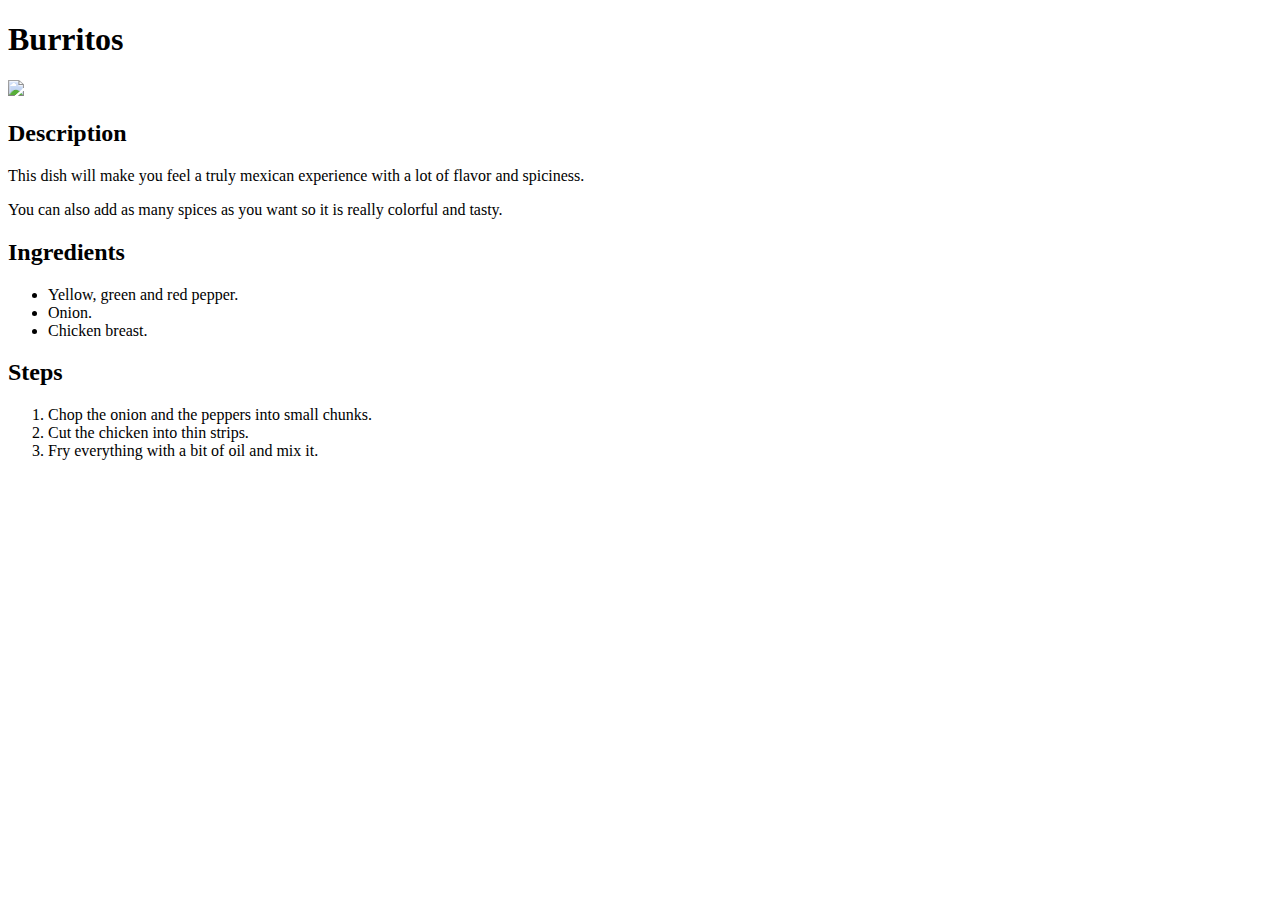
==== recipes/burritos.html @ f7b07cec "index.html recipes/burritos.html recipes/burritos.jpeg" ====
<!DOCTYPE html>
<html lang="en">
<head>
    <meta charset="UTF-8">
    <meta http-equiv="X-UA-Compatible" content="IE=edge">
    <meta name="viewport" content="width=device-width, initial-scale=1.0">
    <title>Burritos recipe</title>
</head>
<body>
    <h1>Burritos</h1>
    <img src="/home/martos/repos/odin-recipes/recipes/burritos.jpeg">
    
    <h2>Description</h2>
    <p>This dish will make you feel a truly mexican experience with a lot of 
        flavor and spiciness.</p>
    <p>You can also add as many spices as you want so it is really colorful and 
        tasty.</p>
    
    <h2>Ingredients</h2>
    <ul>
        <li>Yellow, green and red pepper.</li>
        <li>Onion.</li>
        <li>Chicken breast.</li>
    </ul>
    
    <h2>Steps</h2>
    <ol>
        <li>Chop the onion and the peppers into small chunks.</li>
        <li>Cut the chicken into thin strips.</li>
        <li>Fry everything with a bit of oil and mix it.</li>
    </ol>
</body>
</html>
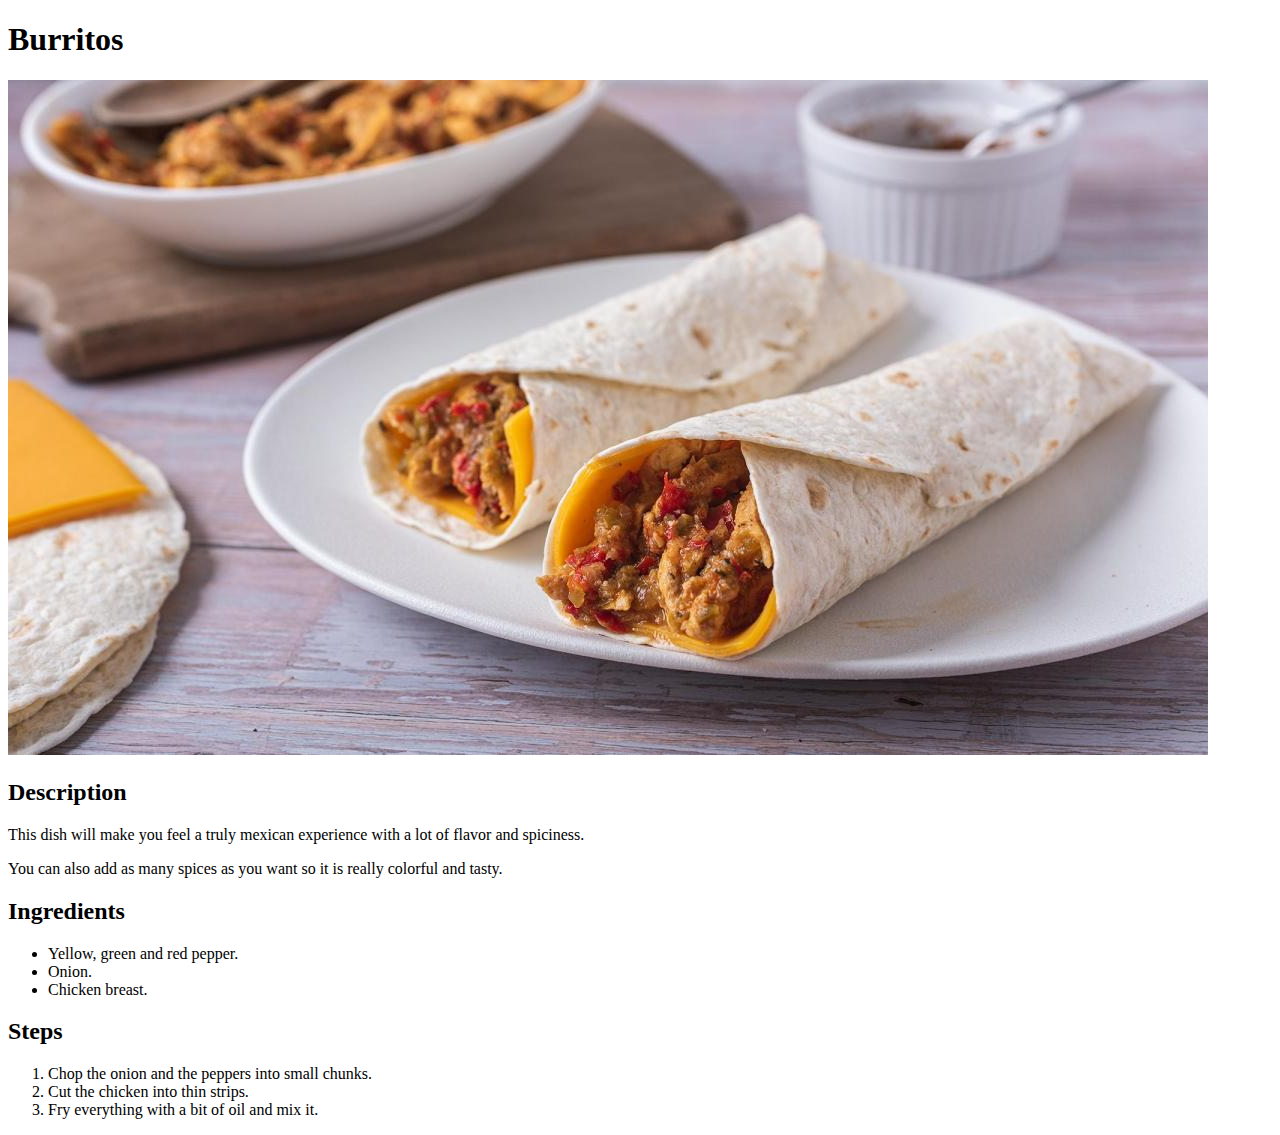
==== commit 5e02ad4c: "test2" ====
--- a/recipes/burritos.html
+++ b/recipes/burritos.html
@@ -8,7 +8,7 @@
 </head>
 <body>
     <h1>Burritos</h1>
-    <img src="/home/martos/repos/odin-recipes/recipes/burritos.jpeg">
+    <img src="./burritos.jpeg">
     
     <h2>Description</h2>
     <p>This dish will make you feel a truly mexican experience with a lot of 
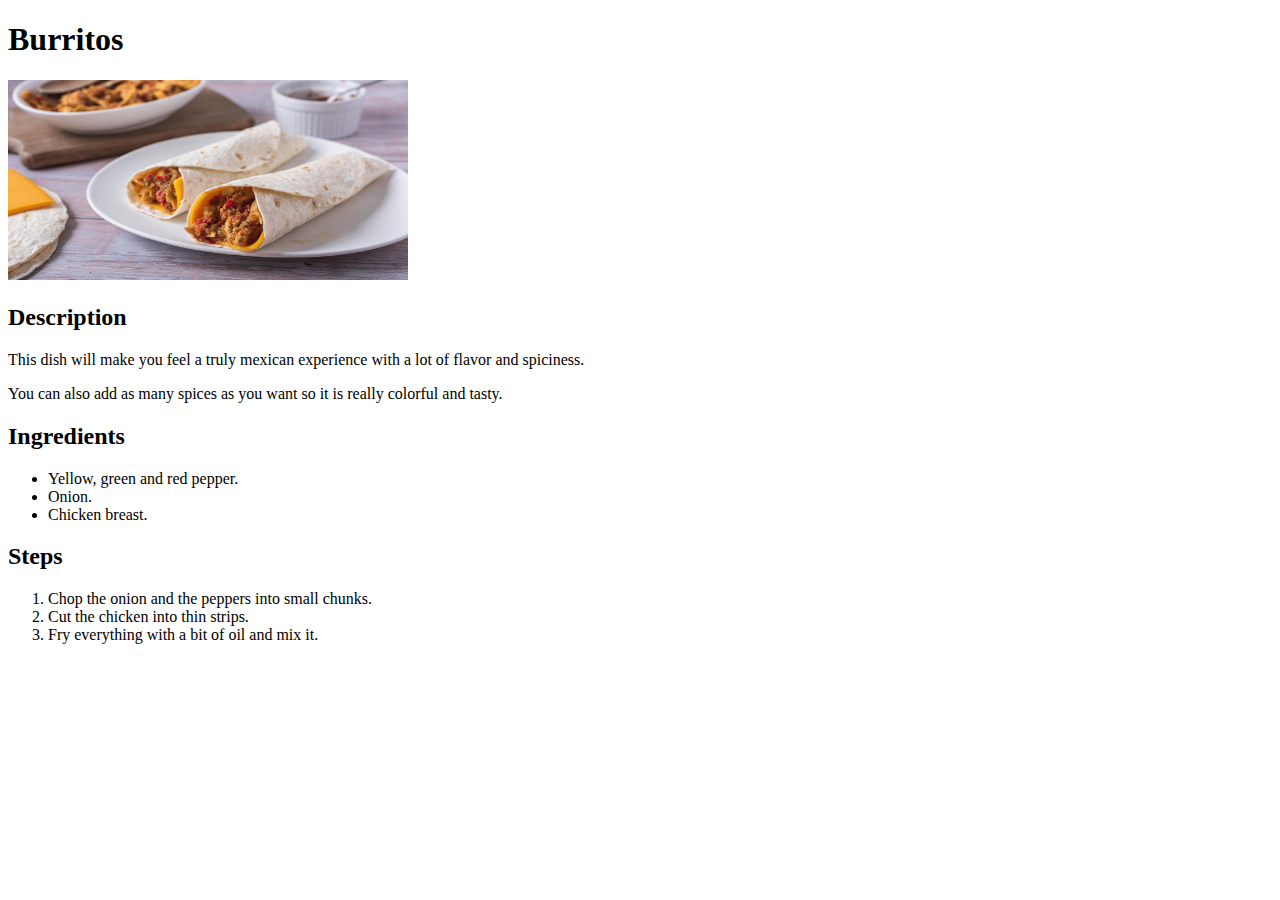
==== commit 88a823a4: "test3" ====
--- a/recipes/burritos.html
+++ b/recipes/burritos.html
@@ -8,7 +8,9 @@
 </head>
 <body>
     <h1>Burritos</h1>
-    <img src="./burritos.jpeg">
+    <img src="./burritos.jpeg"
+         width="400"
+         height="200">
     
     <h2>Description</h2>
     <p>This dish will make you feel a truly mexican experience with a lot of 
